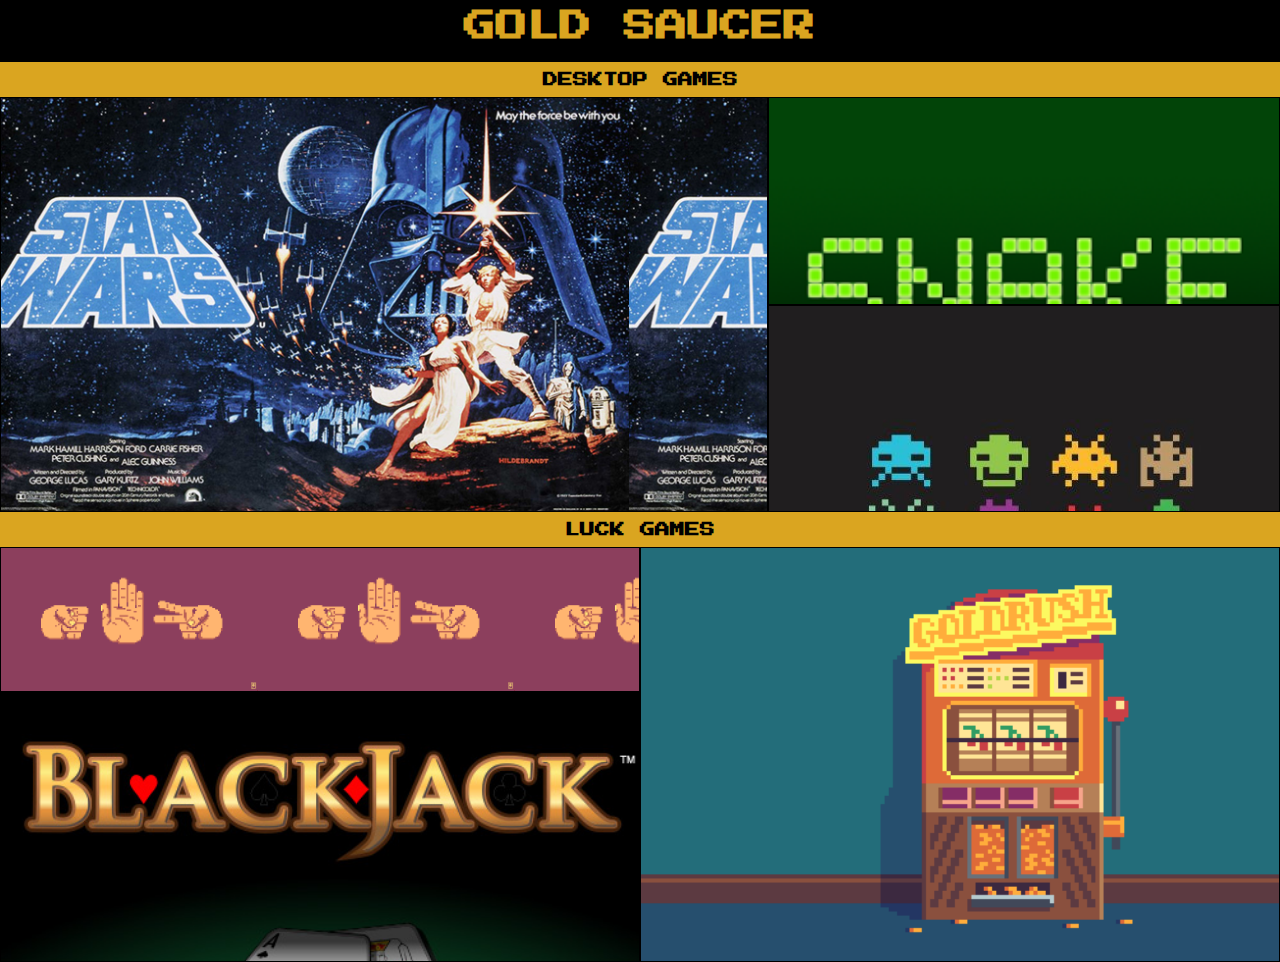
==== index.html @ 855208f8 "creating home page" ====
<!DOCTYPE html>
<html lang="en">
<head>
    <meta charset="UTF-8">
    <meta http-equiv="X-UA-Compatible" content="IE=edge">
    <meta name="viewport" content="width=device-width, initial-scale=1.0">
    <link rel="stylesheet" href="./style.css">
    <title>Gold Saucer</title>
</head>
<body>
    <header class="home__header">
        <h1 class="home__title">gold saucer</h1>
    </header>

    <main class="home__content">

        <h2 class="desktop__title subtitle">desktop games</h2>
        <div class="desktop__games">
            <div class="desktop__row">
                <div class="snake__icon icon"></div>
            </div>

            <div class="desktop__row--2">
                <div class="space-invaders__icon icon"></div>
                <div class="another-game__icon icon"></div>
            </div>
        </div>

        <h2 class="luck__title subtitle">luck games</h2>
        <div class="luck__games">
            <div class="luck__row">
                <div class="roll__icon icon"></div>
                <div class="blackjack__icon icon"></div>
            </div>
            <div class="luck__row--2">
                <div class="rock-paper-scissor__icon icon"></div>
            </div>
        </div>

        <!-- <div class="special__game">
            <button class="special-game__button">special game</button>
        </div> -->

    </main>
</body>
</html>
---- style.css ----
@import url('https://fonts.googleapis.com/css2?family=Press+Start+2P&display=swap');

*{
    margin: 0;
    padding: 0;
    box-sizing: border-box;
}

:root{}

body{
    font-family: 'Press Start 2P', cursive;
    background-color: black;
}

.home__header{
    width: 100vw;
    text-align: center;
    padding: 10px;

    color: goldenrod;
}

.home__title{
    text-transform: uppercase;
}

.home__content{
    display: flex;
    flex-direction: column;
    align-items: center;
    width: 100vw;
    height: 100vh;
    margin: 10px 0 0 0;
}

.subtitle{
    width: 100%;
    padding: 10px 0;

    text-transform: uppercase;
    text-align: center;
    font-size: 15px;
    background-color: goldenrod;
}

.icon{
    border: 1px solid black;
    background-color: darkred; 
}

.desktop__games{
    display: flex;
    width: 100%;
    height: 50%;
}

.desktop__row{
    width: 60%;
}

.desktop__row--2{
    width: 40%;
}

.luck__games{
    display: flex;
    width: 100%;
    height: 50%;
}

.luck__row{
    width: 50%;
}

.luck__row--2{
    width: 50%;
}

.snake__icon{
    width: 100%;
    height: 100%;

    background-image: url('./images/star-wars-cover.jpg');
    background-size: contain;
}
.space-invaders__icon{
    width: 100%;
    height: 50%;

    background-image: url('./images/snake-cover.png');
    background-size: cover;
}
.another-game__icon{
    width: 100%;
    height: 50%;

    background-image: url('./images/space-invaders-cover.jpg');
    background-size: cover;
}

.roll__icon{
    height: 35%;
    width: 100%;

    background-image: url('./images/rock-paper-scissor-cover.png');
    background-size: contain;
}
.blackjack__icon{
    height: 65%;
    width: 100%;

    background-image: url('./images/blackjack-cover.jpg');
    background-size: cover;
}
.rock-paper-scissor__icon{
    height: 100%;
    width: 100%;

    background-image: url('./images/jackpot-cover.png');
    background-size: cover;
}


.special__game{
    width: 100%;
}

.special-game__button{
    font-family: 'Press Start 2P', cursive;

    width: 100%;
    margin: 20px 0 0 0;
    padding: 10px;
    border: none;
    border-radius: 3px;

    background-color: goldenrod;
    color: #fff;

    text-transform: uppercase;
    font-size: 15px;
}
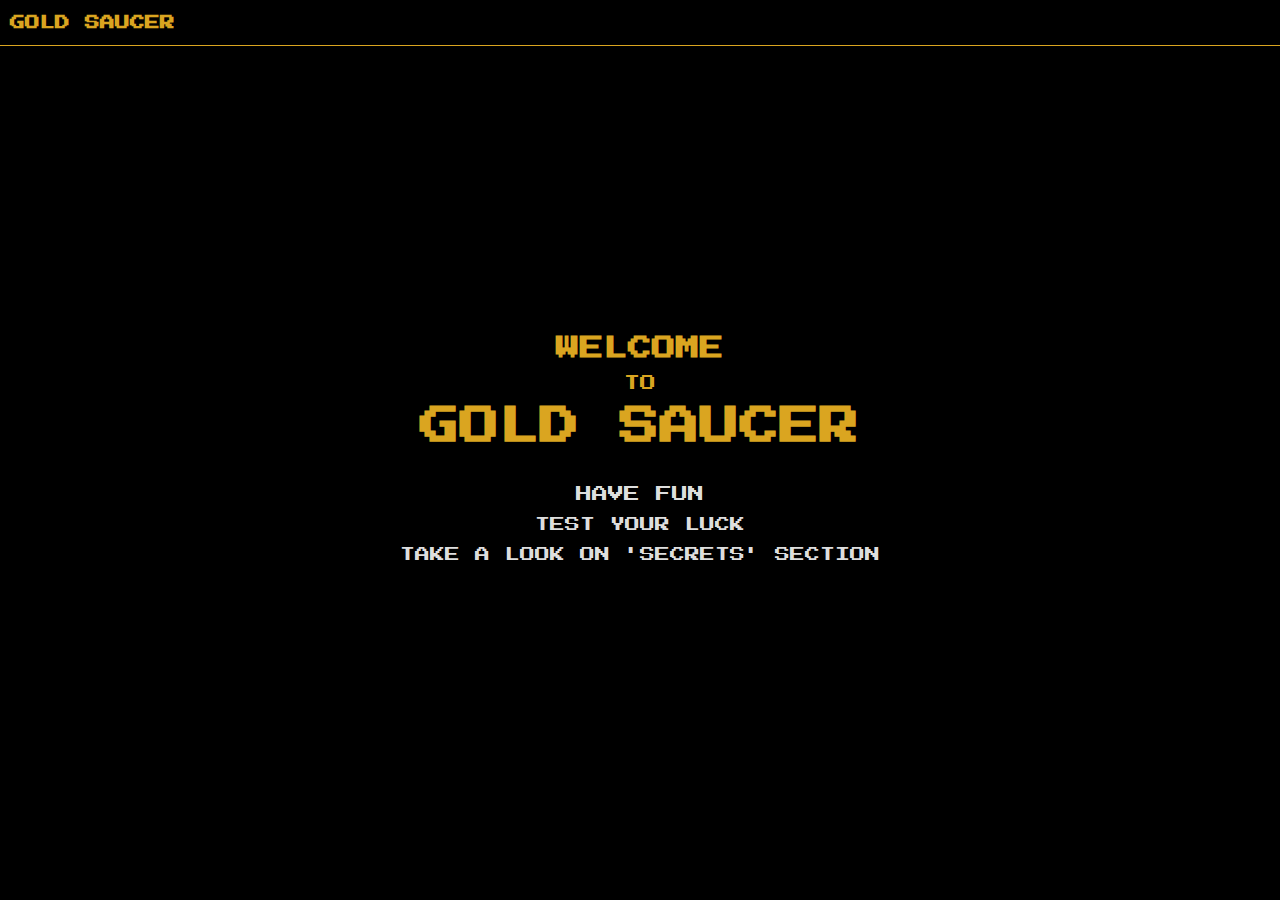
==== commit 25de026b: "creating menu,secrets,home and linking the pages" ====
--- a/index.html
+++ b/index.html
@@ -4,43 +4,63 @@
     <meta charset="UTF-8">
     <meta http-equiv="X-UA-Compatible" content="IE=edge">
     <meta name="viewport" content="width=device-width, initial-scale=1.0">
-    <link rel="stylesheet" href="./style.css">
+    <link rel="stylesheet" href="https://cdnjs.cloudflare.com/ajax/libs/font-awesome/5.15.3/css/all.min.css" integrity="sha512-iBBXm8fW90+nuLcSKlbmrPcLa0OT92xO1BIsZ+ywDWZCvqsWgccV3gFoRBv0z+8dLJgyAHIhR35VZc2oM/gI1w==" crossorigin="anonymous" />
+    <link rel="stylesheet" href="./home-style.css">
     <title>Gold Saucer</title>
 </head>
 <body>
-    <header class="home__header">
-        <h1 class="home__title">gold saucer</h1>
+    <nav id="menu" class="menu hidden">
+        <div id="close" class="closeBtn">
+            <i class="fas fa-times"></i>
+        </div>
+        <ul class="menu__list">
+            <li class="menu__title">
+                Menu
+            </li> 
+            <li>
+                <a href="#">home</a>
+            </li>
+
+            <li>
+                <a href="./games.html">games</a>
+            </li>
+
+            <li>
+                <a href="./secrets.html">secrets</a>
+            </li>
+        </ul>
+    </nav>
+
+    <header class="header">
+        <h1 class="header__title">gold saucer</h1>
+        <div id="open" class="menu__icon">
+            <i class="fas fa-bars"></i>
+        </div>
     </header>
 
     <main class="home__content">
 
-        <h2 class="desktop__title subtitle">desktop games</h2>
-        <div class="desktop__games">
-            <div class="desktop__row">
-                <div class="snake__icon icon"></div>
-            </div>
+        <div class="characters">
+            <iframe src="https://giphy.com/embed/UNzx8UnRmc47u" class="character character--1" frameBorder="0" class="giphy-embed" allowFullScreen></iframe>
 
-            <div class="desktop__row--2">
-                <div class="space-invaders__icon icon"></div>
-                <div class="another-game__icon icon"></div>
-            </div>
+            <iframe src="https://giphy.com/embed/ABv8Kt5lgBP56" class="character character--2" frameBorder="0" class="giphy-embed" allowFullScreen></iframe>
+
+            <iframe src="https://giphy.com/embed/oLNZ3mnE7Zgek" class="character character--3" frameBorder="0" class="giphy-embed" allowFullScreen></iframe>
         </div>
 
-        <h2 class="luck__title subtitle">luck games</h2>
-        <div class="luck__games">
-            <div class="luck__row">
-                <div class="roll__icon icon"></div>
-                <div class="blackjack__icon icon"></div>
-            </div>
-            <div class="luck__row--2">
-                <div class="rock-paper-scissor__icon icon"></div>
-            </div>
-        </div>
+        <header class="home__header">
+            <h2>welcome</h2>
+            <span>to</span>
+            <h1>gold saucer</h1>
+        </header>
 
-        <!-- <div class="special__game">
-            <button class="special-game__button">special game</button>
-        </div> -->
+        <ul class="home__list">
+            <li>have fun</li>
+            <li>test your luck</li>
+            <li>take a look on 'secrets' section</li>
+        </ul>
+    </main>
 
-    </main>
+    <script src="./script.js"></script>
 </body>
 </html>--- a/home-style.css
+++ b/home-style.css
@@ -0,0 +1,73 @@
+@import url('./default-style.css');
+
+.home__content{
+    display: flex;
+    flex-direction: column;
+    align-items: center;
+    text-align: center;
+    padding: 10px;
+
+    color: #dedede;
+}
+
+.characters{
+    display: flex;
+    margin: 30px 0 50px;
+}
+
+.character{
+    width: 100px;
+    height: 100px;
+
+    transition: all .4s ease;
+}
+
+.character--1{
+    animation: fromLeft 1s linear;
+}
+
+.character--2{
+    animation: fromTop 1s linear;
+}
+
+.character--3{
+    animation: fromRight 1s linear;
+}
+
+.character:hover{
+    transform: scale(1.1);
+}
+
+.home__header{
+    text-transform: uppercase;
+    margin: 0 0 40px;
+
+    color: goldenrod;
+}
+
+.home__header h2{
+    margin-bottom: 15px;
+}
+
+.home__header h1{
+    margin-top: 15px;
+    font-size: 40px;
+}
+
+.home__list{
+    text-transform: uppercase;
+
+    animation: appears 2s ease;
+}
+
+.home__list li:not(:first-child){
+    margin-top: 15px;
+    font-size: 15px;
+}
+
+@media only screen and (min-width:768px){
+    .character{
+        width: 200px;
+        height: 200px;
+    }
+}
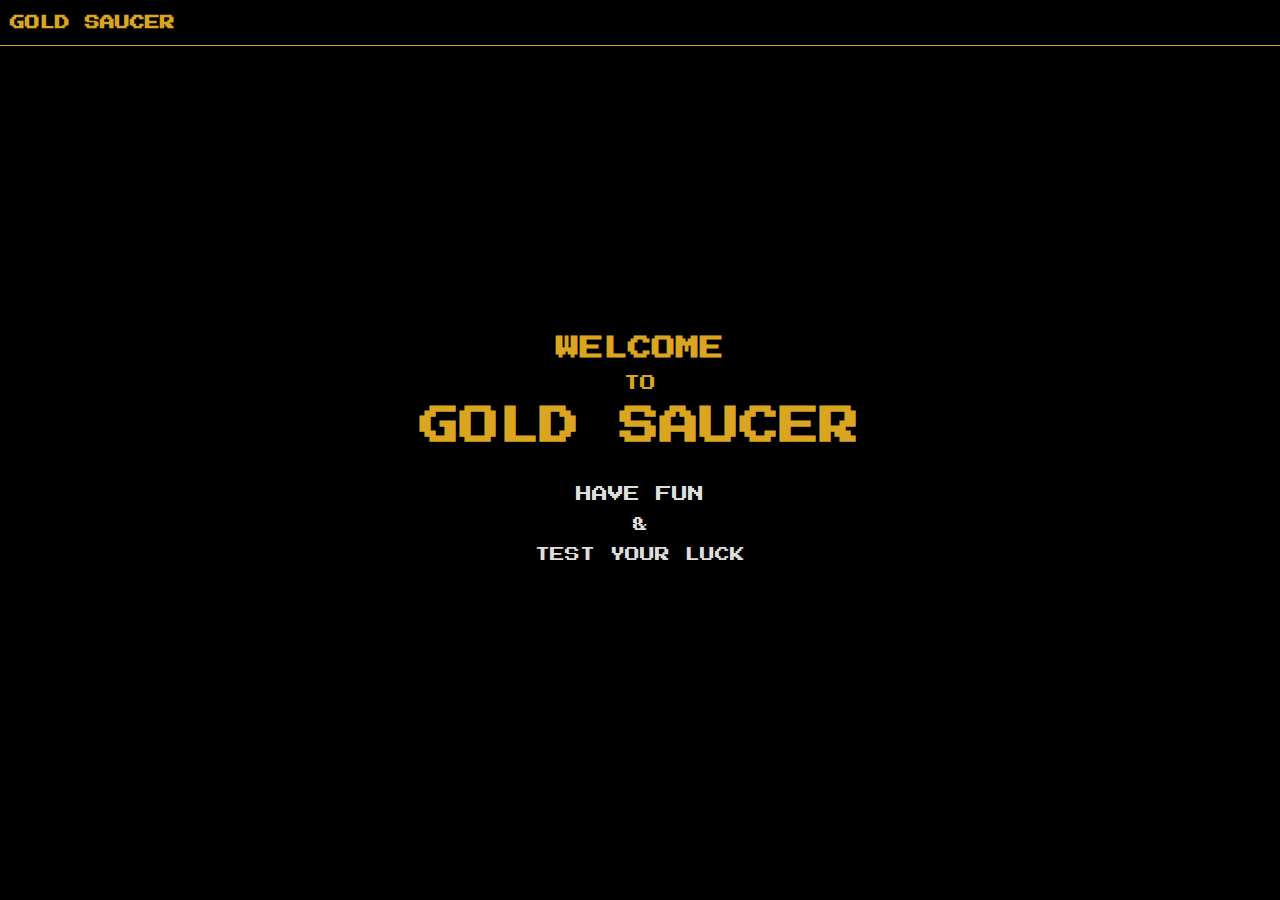
==== commit 20a8e45d: "adding close button and anchor" ====
--- a/index.html
+++ b/index.html
@@ -56,8 +56,8 @@
 
         <ul class="home__list">
             <li>have fun</li>
+            <li>&amp;</li>
             <li>test your luck</li>
-            <li>take a look on 'secrets' section</li>
         </ul>
     </main>
 
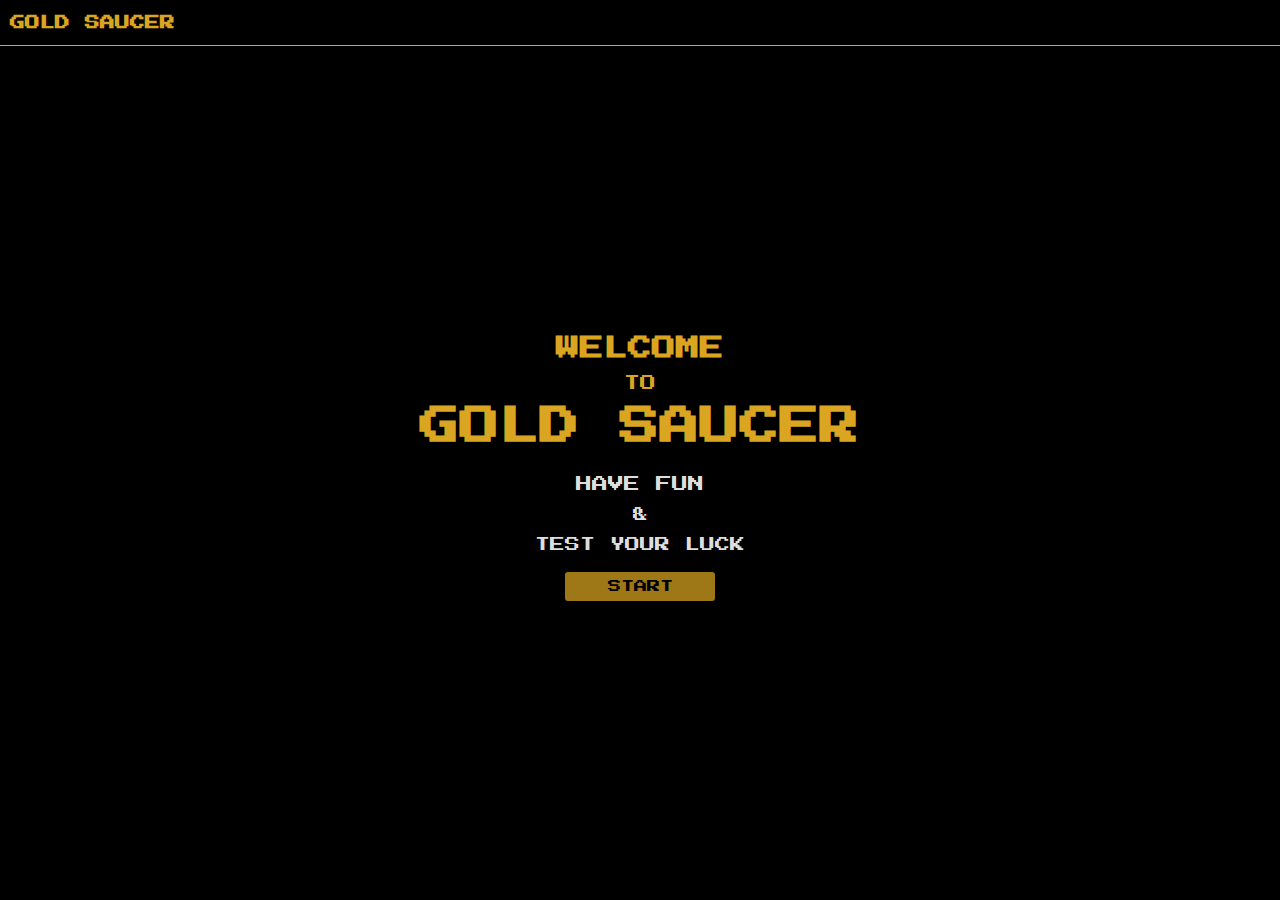
==== commit 39a785bc: "adding snake and space invaders games" ====
--- a/index.html
+++ b/index.html
@@ -5,7 +5,7 @@
     <meta http-equiv="X-UA-Compatible" content="IE=edge">
     <meta name="viewport" content="width=device-width, initial-scale=1.0">
     <link rel="stylesheet" href="https://cdnjs.cloudflare.com/ajax/libs/font-awesome/5.15.3/css/all.min.css" integrity="sha512-iBBXm8fW90+nuLcSKlbmrPcLa0OT92xO1BIsZ+ywDWZCvqsWgccV3gFoRBv0z+8dLJgyAHIhR35VZc2oM/gI1w==" crossorigin="anonymous" />
-    <link rel="stylesheet" href="./home-style.css">
+    <link rel="stylesheet" href="./styles/home-style.css">
     <title>Gold Saucer</title>
 </head>
 <body>
@@ -22,11 +22,11 @@
             </li>
 
             <li>
-                <a href="./games.html">games</a>
+                <a href="./pages/games.html">games</a>
             </li>
 
             <li>
-                <a href="./secrets.html">secrets</a>
+                <a href="./pages/secrets.html">secrets</a>
             </li>
         </ul>
     </nav>
@@ -59,8 +59,10 @@
             <li>&amp;</li>
             <li>test your luck</li>
         </ul>
+
+        <button class="home__button">start</button>
     </main>
 
-    <script src="./script.js"></script>
+    <script src="./scripts/script.js"></script>
 </body>
 </html>--- a/styles/home-style.css
+++ b/styles/home-style.css
@@ -0,0 +1,103 @@
+@import url('./default-style.css');
+
+:root{
+    --home-color:#dedede;
+    --header-color:goldenrod;
+    --btn-bg-color:rgb(158, 120, 23);
+    --btn-bg-hover-color:goldenrod;
+    --btn-hover-color:#fff;
+}
+
+
+.home__content{
+    height: 90vh;
+    display: flex;
+    flex-direction: column;
+    align-items: center;
+    text-align: center;
+    padding: 10px;
+
+    color: var(--home-color);
+}
+
+.characters{
+    display: flex;
+    margin: 30px 0 50px;
+}
+
+.character{
+    width: 100px;
+    height: 100px;
+
+    transition: all .4s ease;
+}
+
+.character--1{
+    animation: fromLeft 1s linear;
+}
+
+.character--2{
+    animation: fromTop 1s linear;
+}
+
+.character--3{
+    animation: fromRight 1s linear;
+}
+
+.character:hover{
+    transform: scale(1.1);
+}
+
+.home__header{
+    text-transform: uppercase;
+    margin: 0 0 30px;
+
+    color: var(--header-color);
+}
+
+.home__header h2{
+    margin-bottom: 15px;
+}
+
+.home__header h1{
+    margin-top: 15px;
+    font-size: 40px;
+}
+
+.home__list{
+    text-transform: uppercase;
+
+    animation: appears 2s ease;
+}
+
+.home__list li:not(:first-child){
+    margin-top: 15px;
+    font-size: 15px;
+}
+
+.home__button{
+    text-transform: uppercase;
+    margin: 20px 0 0;
+    padding: 8px 10px;
+    width: 150px;
+    border: none;
+    border-radius: 3px;
+    cursor: pointer;
+
+    font-family: "Press Start 2P", cursive;
+    background-color: var(--btn-bg-color);
+    transition: all .3s linear;
+}
+
+.home__button:hover{
+    background-color: var(--btn-bg-hover-color);
+    color: var(--btn-hover-color);
+    transform: scale(1.1);
+}
+
+@media only screen and (min-width:768px){
+    .character{
+        width: 200px;
+        height: 200px;
+    }
+}
